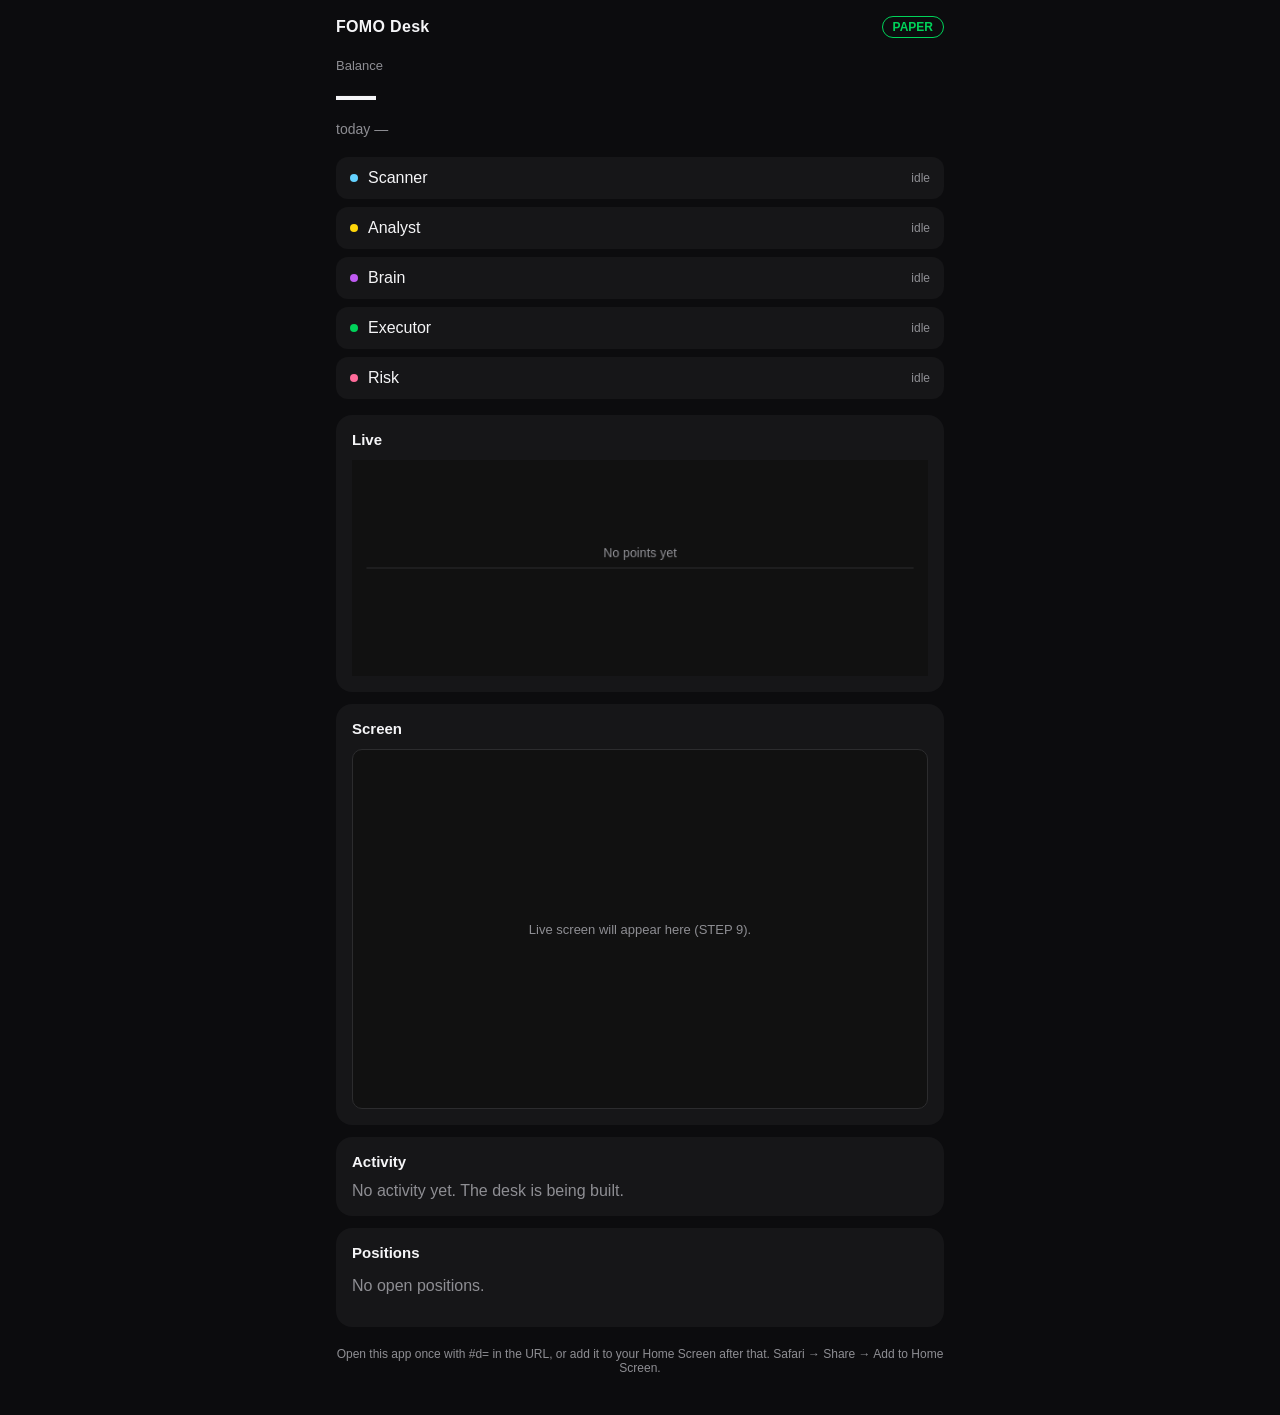
==== index.html @ 7c2aa964 "Add FOMO desk iPhone app shell (PAPER)." ====
<!DOCTYPE html>
<html lang="en">
<head>
  <meta charset="utf-8">
  <meta name="viewport" content="width=device-width, initial-scale=1, viewport-fit=cover">
  <meta name="theme-color" content="#0c0c0e">
  <meta name="apple-mobile-web-app-capable" content="yes">
  <meta name="apple-mobile-web-app-status-bar-style" content="black-translucent">
  <meta name="apple-mobile-web-app-title" content="FOMO Desk">
  <title>FOMO Desk</title>
  <link rel="manifest" href="manifest.json">
  <link rel="apple-touch-icon" href="icons/apple-touch-icon.png">
  <link rel="stylesheet" href="app.css">
</head>
<body>
  <header class="top">
    <div class="brand">FOMO Desk</div>
    <div class="mode" id="mode">PAPER</div>
  </header>

  <section class="hero">
    <div class="cash-label">Balance</div>
    <div class="cash" id="cash">—</div>
    <div class="today" id="today">today —</div>
  </section>

  <nav class="bots" id="bots" aria-label="Bots">
    <article class="bot" data-bot="scanner"><span class="dot" style="background:#64d2ff"></span>Scanner<span class="state">idle</span></article>
    <article class="bot" data-bot="analyst"><span class="dot" style="background:#ffd60a"></span>Analyst<span class="state">idle</span></article>
    <article class="bot" data-bot="brain"><span class="dot" style="background:#bf5af2"></span>Brain<span class="state">idle</span></article>
    <article class="bot" data-bot="executor"><span class="dot" style="background:#00d35a"></span>Executor<span class="state">idle</span></article>
    <article class="bot" data-bot="risk"><span class="dot" style="background:#ff6b9a"></span>Risk<span class="state">idle</span></article>
  </nav>

  <section class="card">
    <h2>Live</h2>
    <canvas id="chart" width="640" height="240" aria-label="Price chart"></canvas>
  </section>

  <section class="card">
    <h2>Screen</h2>
    <div class="screen" id="screen">Live screen will appear here (STEP 9).</div>
  </section>

  <section class="card">
    <h2>Activity</h2>
    <ul class="activity" id="activity">
      <li class="empty">No activity yet. The desk is being built.</li>
    </ul>
  </section>

  <section class="card">
    <h2>Positions</h2>
    <p class="empty" id="positions">No open positions.</p>
  </section>

  <p class="hint" id="hint">Add this page to your iPhone home screen (Safari → Share → Add to Home Screen).</p>
  <script src="chart.js"></script>
  <script src="app.js"></script>
</body>
</html>
---- app.css ----
:root {
  --bg: #0c0c0e;
  --card: #161618;
  --text: #f5f5f7;
  --muted: #8e8e93;
  --line: #2c2c2e;
  --paper: #00d35a;
  --safe-top: env(safe-area-inset-top);
  --safe-bottom: env(safe-area-inset-bottom);
}
* { box-sizing: border-box; }
html, body {
  margin: 0;
  padding: 0;
  background: var(--bg);
  color: var(--text);
  font-family: -apple-system, BlinkMacSystemFont, "Segoe UI", sans-serif;
}
body {
  padding: calc(16px + var(--safe-top)) 16px calc(28px + var(--safe-bottom));
  max-width: 640px;
  margin: 0 auto;
}
.top { display: flex; justify-content: space-between; align-items: center; margin-bottom: 20px; }
.brand { font-weight: 650; letter-spacing: 0.02em; }
.mode {
  font-size: 12px;
  font-weight: 700;
  color: var(--paper);
  border: 1px solid var(--paper);
  border-radius: 999px;
  padding: 3px 10px;
}
.hero { margin-bottom: 20px; }
.cash-label, .today, .empty, .hint, .state { color: var(--muted); }
.cash-label { font-size: 13px; }
.cash { font-size: 40px; font-weight: 700; letter-spacing: -0.03em; line-height: 1.1; }
.today { font-size: 14px; margin-top: 4px; }
.bots { display: grid; grid-template-columns: 1fr; gap: 8px; margin-bottom: 16px; }
.bot {
  display: flex; align-items: center; gap: 10px;
  background: var(--card); border-radius: 12px; padding: 12px 14px;
}
.bot .dot { width: 8px; height: 8px; border-radius: 50%; }
.bot .state { margin-left: auto; font-size: 12px; }
.card {
  background: var(--card);
  border-radius: 16px;
  padding: 16px;
  margin-bottom: 12px;
}
.card h2 { margin: 0 0 12px; font-size: 15px; font-weight: 650; }
canvas { width: 100%; height: auto; display: block; }
.screen {
  aspect-ratio: 16 / 10;
  border-radius: 10px;
  background: #111;
  border: 1px solid var(--line);
  color: var(--muted);
  display: flex; align-items: center; justify-content: center;
  font-size: 13px; text-align: center; padding: 12px;
}
.activity { list-style: none; margin: 0; padding: 0; }
.hint { font-size: 12px; text-align: center; margin-top: 20px; }
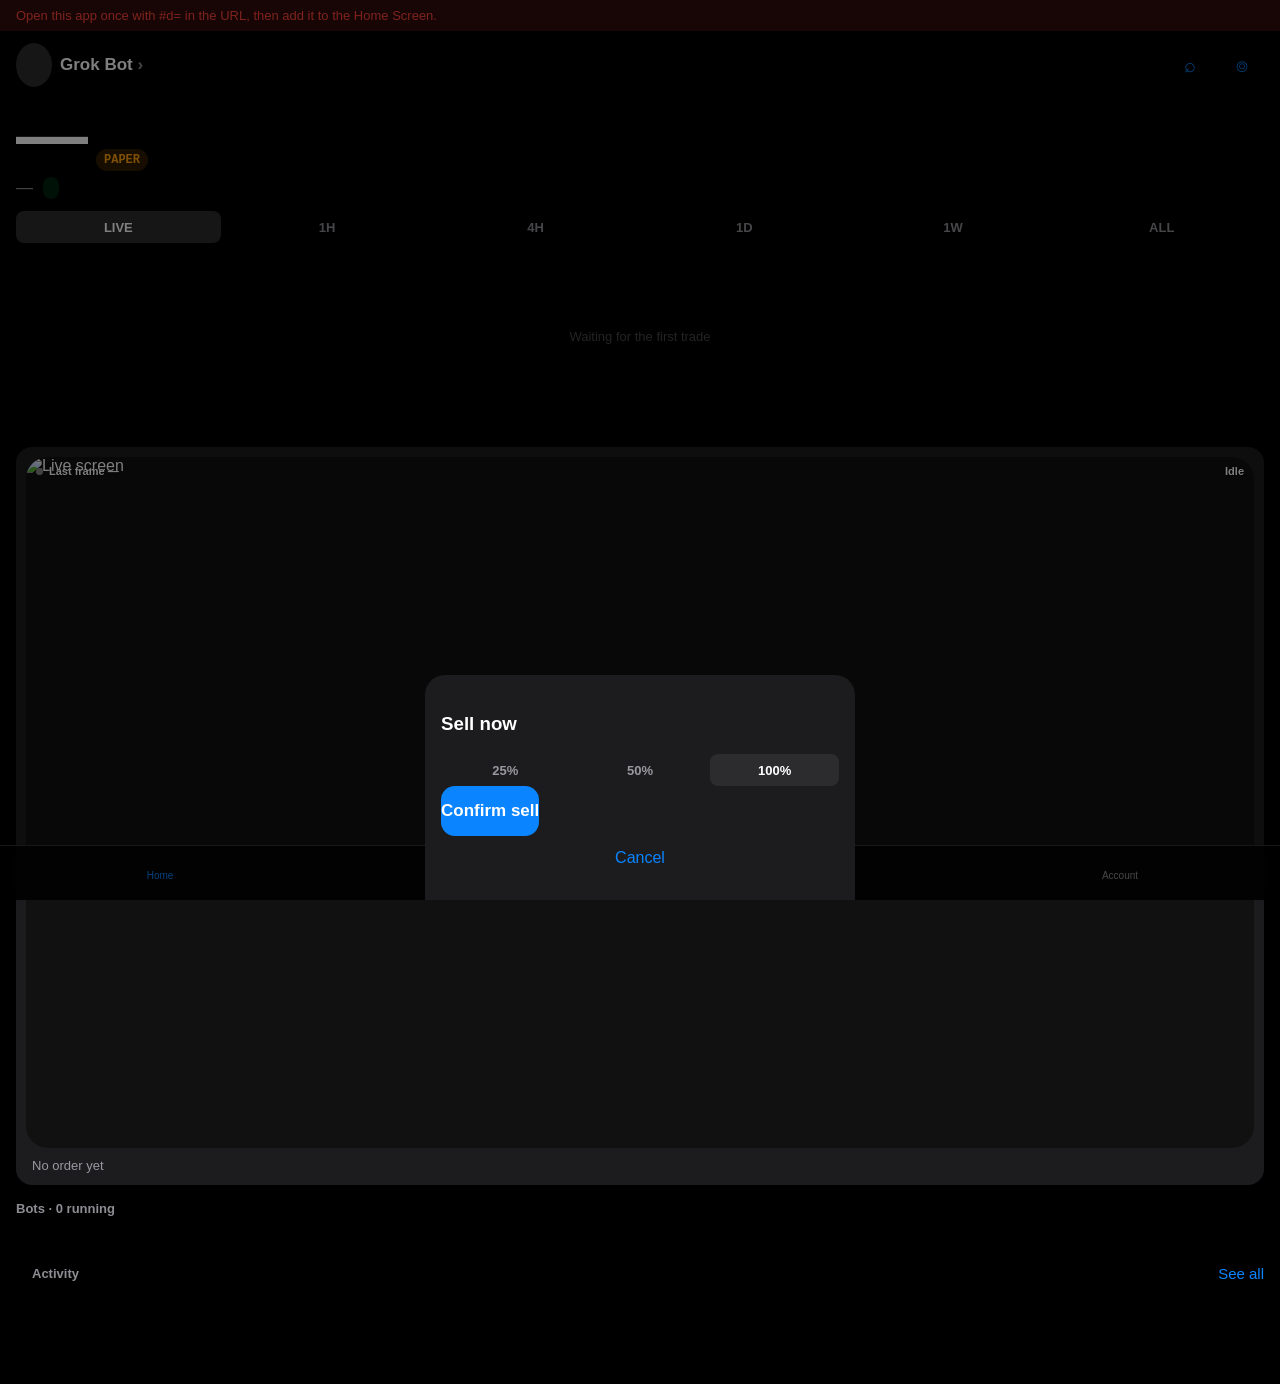
==== commit 3869c30b: "Add STEP 10 iPhone app shell (PAPER)." ====
--- a/index.html
+++ b/index.html
@@ -3,7 +3,7 @@
 <head>
   <meta charset="utf-8">
   <meta name="viewport" content="width=device-width, initial-scale=1, viewport-fit=cover">
-  <meta name="theme-color" content="#0c0c0e">
+  <meta name="theme-color" content="#000000">
   <meta name="apple-mobile-web-app-capable" content="yes">
   <meta name="apple-mobile-web-app-status-bar-style" content="black-translucent">
   <meta name="apple-mobile-web-app-title" content="FOMO Desk">
@@ -13,48 +13,135 @@
   <link rel="stylesheet" href="app.css">
 </head>
 <body>
-  <header class="top">
-    <div class="brand">FOMO Desk</div>
-    <div class="mode" id="mode">PAPER</div>
-  </header>
+  <div id="error-bar" class="error-bar" hidden></div>
 
-  <section class="hero">
-    <div class="cash-label">Balance</div>
-    <div class="cash" id="cash">—</div>
-    <div class="today" id="today">today —</div>
-  </section>
+  <main id="screen-home" class="screen is-active" data-screen="home">
+    <header class="nav">
+      <button type="button" class="avatar" id="home-avatar" aria-label="Account"></button>
+      <div class="nav-title">Grok Bot <span class="chevron">›</span></div>
+      <button type="button" class="icon-btn" id="home-search" aria-label="Search">⌕</button>
+      <button type="button" class="icon-btn" id="home-bell" aria-label="Alerts"><span class="bell">⌾</span><span class="dot" id="bell-dot" hidden></span></button>
+    </header>
+    <section class="hero">
+      <div class="balance-row">
+        <div class="balance tabular" id="balance">—</div>
+        <span class="pill paper" id="paper-badge">PAPER</span>
+      </div>
+      <div class="hero-meta">
+        <span class="today tabular" id="today">—</span>
+        <span class="pill multiplier tabular" id="multiplier" hidden></span>
+      </div>
+    </section>
+    <div class="ranges" id="ranges" role="tablist">
+      <button type="button" data-range="LIVE" class="is-on">LIVE</button>
+      <button type="button" data-range="1H">1H</button>
+      <button type="button" data-range="4H">4H</button>
+      <button type="button" data-range="1D">1D</button>
+      <button type="button" data-range="1W">1W</button>
+      <button type="button" data-range="ALL">ALL</button>
+    </div>
+    <section class="chart-wrap">
+      <canvas id="chart" width="390" height="180" aria-label="Balance chart"></canvas>
+    </section>
+    <section class="live-screen card" id="live-screen-card">
+      <div class="live-frame" id="live-frame">
+        <img id="live-img" alt="Live screen" hidden>
+        <div class="live-placeholder" id="live-placeholder">Waiting for a frame</div>
+        <div class="live-tl" id="live-age"><span class="led grey"></span> Last frame —</div>
+        <div class="live-tr" id="live-owner">Idle</div>
+      </div>
+      <div class="live-last" id="live-last">No order yet</div>
+    </section>
+    <section class="block">
+      <h2>Bots · <span id="bots-running">0 running</span></h2>
+      <div class="carousel" id="bot-carousel"></div>
+    </section>
+    <section class="block">
+      <div class="row-head">
+        <h2>Activity</h2>
+        <button type="button" class="text-link" id="activity-see-all">See all</button>
+      </div>
+      <ul class="rows" id="home-activity"></ul>
+    </section>
+  </main>
 
-  <nav class="bots" id="bots" aria-label="Bots">
-    <article class="bot" data-bot="scanner"><span class="dot" style="background:#64d2ff"></span>Scanner<span class="state">idle</span></article>
-    <article class="bot" data-bot="analyst"><span class="dot" style="background:#ffd60a"></span>Analyst<span class="state">idle</span></article>
-    <article class="bot" data-bot="brain"><span class="dot" style="background:#bf5af2"></span>Brain<span class="state">idle</span></article>
-    <article class="bot" data-bot="executor"><span class="dot" style="background:#00d35a"></span>Executor<span class="state">idle</span></article>
-    <article class="bot" data-bot="risk"><span class="dot" style="background:#ff6b9a"></span>Risk<span class="state">idle</span></article>
+  <main id="screen-bots" class="screen" data-screen="bots" hidden>
+    <header class="nav"><div class="nav-title">Bots</div></header>
+    <div id="bots-full"></div>
+  </main>
+
+  <main id="screen-activity" class="screen" data-screen="activity" hidden>
+    <header class="nav"><div class="nav-title">Activity</div></header>
+    <ul class="rows" id="activity-list"></ul>
+    <p class="empty" id="activity-empty" hidden>Nothing yet tonight</p>
+  </main>
+
+  <main id="screen-account" class="screen" data-screen="account" hidden>
+    <header class="nav"><div class="nav-title">Account</div></header>
+    <section class="card account-mode">
+      <div class="seg" id="mode-seg">
+        <button type="button" data-mode="PAPER" class="is-on">PAPER</button>
+        <button type="button" data-mode="LIVE">LIVE</button>
+      </div>
+      <div class="cash-line">Cash <span class="tabular" id="account-cash">—</span></div>
+    </section>
+    <section class="card links-card">
+      <a class="row-link" id="profile-link" href="#" hidden>Your FOMO profile</a>
+      <button type="button" class="row-link" id="invite-btn">Invite a friend</button>
+      <p class="copied" id="invite-copied" hidden>Link copied</p>
+    </section>
+    <section class="card" id="settings-groups"></section>
+    <section class="card">
+      <div class="row-line">Pushes <span id="push-state">Plan B: Telegram only</span></div>
+      <button type="button" class="row-link" id="test-push" disabled>Send test push</button>
+    </section>
+  </main>
+
+  <main id="screen-audit" class="screen" data-screen="audit" hidden>
+    <header class="nav">
+      <button type="button" class="back" data-back>‹</button>
+      <div class="nav-title">Audit</div>
+    </header>
+    <div id="audit-body"></div>
+  </main>
+
+  <main id="screen-coin" class="screen" data-screen="coin" hidden>
+    <header class="nav">
+      <button type="button" class="back" data-back>‹</button>
+      <div class="nav-title" id="coin-title">Coin</div>
+      <span class="pill paper" id="coin-paper">PAPER</span>
+    </header>
+    <div id="coin-body"></div>
+  </main>
+
+  <div id="sheet" class="sheet" hidden>
+    <div class="sheet-card">
+      <h3 id="sheet-title">Sell now</h3>
+      <div class="seg" id="sell-pcts">
+        <button type="button" data-pct="25">25%</button>
+        <button type="button" data-pct="50">50%</button>
+        <button type="button" data-pct="100" class="is-on">100%</button>
+      </div>
+      <button type="button" class="primary" id="confirm-sell">Confirm sell</button>
+      <button type="button" class="ghost" id="sheet-cancel">Cancel</button>
+    </div>
+  </div>
+
+  <div id="search-overlay" class="overlay" hidden>
+    <div class="search-box">
+      <input id="search-input" type="search" placeholder="Name, symbol or mint" enterkeyhint="search">
+      <button type="button" id="search-close">Cancel</button>
+    </div>
+    <ul class="rows" id="search-results"></ul>
+  </div>
+
+  <nav class="tabbar" aria-label="Tabs">
+    <button type="button" class="tab is-on" data-tab="home">Home</button>
+    <button type="button" class="tab" data-tab="bots">Bots</button>
+    <button type="button" class="tab" data-tab="activity">Activity</button>
+    <button type="button" class="tab" data-tab="account">Account</button>
   </nav>
 
-  <section class="card">
-    <h2>Live</h2>
-    <canvas id="chart" width="640" height="240" aria-label="Price chart"></canvas>
-  </section>
-
-  <section class="card">
-    <h2>Screen</h2>
-    <div class="screen" id="screen">Live screen will appear here (STEP 9).</div>
-  </section>
-
-  <section class="card">
-    <h2>Activity</h2>
-    <ul class="activity" id="activity">
-      <li class="empty">No activity yet. The desk is being built.</li>
-    </ul>
-  </section>
-
-  <section class="card">
-    <h2>Positions</h2>
-    <p class="empty" id="positions">No open positions.</p>
-  </section>
-
-  <p class="hint" id="hint">Add this page to your iPhone home screen (Safari → Share → Add to Home Screen).</p>
   <script src="chart.js"></script>
   <script src="app.js"></script>
 </body>
--- a/app.css
+++ b/app.css
@@ -1,64 +1,226 @@
 :root {
-  --bg: #0c0c0e;
-  --card: #161618;
-  --text: #f5f5f7;
-  --muted: #8e8e93;
-  --line: #2c2c2e;
-  --paper: #00d35a;
-  --safe-top: env(safe-area-inset-top);
-  --safe-bottom: env(safe-area-inset-bottom);
-}
-* { box-sizing: border-box; }
+  --bg: #000;
+  --text: #fff;
+  --secondary: rgba(235, 235, 245, 0.6);
+  --tertiary: rgba(235, 235, 245, 0.3);
+  --sep: rgba(84, 84, 88, 0.55);
+  --card: #1c1c1e;
+  --card2: #2c2c2e;
+  --green: #00d35a;
+  --red: #ff453a;
+  --orange: #ff9f0a;
+  --cyan: #64d2ff;
+  --blue: #0a84ff;
+  --yellow: #ffd60a;
+  --pink: #ff6b9a;
+  --purple: #bf5af2;
+  --gutter: 16px;
+  --safe-top: env(safe-area-inset-top, 0px);
+  --safe-bot: env(safe-area-inset-bottom, 0px);
+}
+* { box-sizing: border-box; -webkit-tap-highlight-color: transparent; }
 html, body {
   margin: 0;
-  padding: 0;
   background: var(--bg);
   color: var(--text);
-  font-family: -apple-system, BlinkMacSystemFont, "Segoe UI", sans-serif;
-}
-body {
-  padding: calc(16px + var(--safe-top)) 16px calc(28px + var(--safe-bottom));
-  max-width: 640px;
-  margin: 0 auto;
-}
-.top { display: flex; justify-content: space-between; align-items: center; margin-bottom: 20px; }
-.brand { font-weight: 650; letter-spacing: 0.02em; }
-.mode {
-  font-size: 12px;
-  font-weight: 700;
-  color: var(--paper);
-  border: 1px solid var(--paper);
-  border-radius: 999px;
-  padding: 3px 10px;
-}
-.hero { margin-bottom: 20px; }
-.cash-label, .today, .empty, .hint, .state { color: var(--muted); }
-.cash-label { font-size: 13px; }
-.cash { font-size: 40px; font-weight: 700; letter-spacing: -0.03em; line-height: 1.1; }
-.today { font-size: 14px; margin-top: 4px; }
-.bots { display: grid; grid-template-columns: 1fr; gap: 8px; margin-bottom: 16px; }
-.bot {
-  display: flex; align-items: center; gap: 10px;
-  background: var(--card); border-radius: 12px; padding: 12px 14px;
-}
-.bot .dot { width: 8px; height: 8px; border-radius: 50%; }
-.bot .state { margin-left: auto; font-size: 12px; }
+  font-family: "SF Pro Text", -apple-system, BlinkMacSystemFont, "Helvetica Neue", sans-serif;
+  min-height: 100%;
+}
+body { padding-bottom: calc(64px + var(--safe-bot)); }
+.tabular, .tabular * { font-variant-numeric: tabular-nums; }
+button { font: inherit; color: inherit; background: none; border: 0; padding: 0; cursor: pointer; min-height: 44px; min-width: 44px; }
+h2 { font-size: 13px; font-weight: 600; color: var(--secondary); margin: 0; letter-spacing: 0; text-transform: none; }
+.screen { padding: calc(8px + var(--safe-top)) 0 24px; }
+.screen[hidden] { display: none; }
+.nav {
+  display: flex; align-items: center; gap: 8px;
+  padding: 4px var(--gutter);
+  min-height: 44px;
+}
+.nav-title { flex: 1; font-size: 17px; font-weight: 600; }
+.nav-title .chevron { color: var(--secondary); }
+.avatar {
+  width: 36px; height: 36px; min-width: 36px; border-radius: 50%;
+  background: var(--card2);
+}
+.icon-btn { position: relative; font-size: 20px; color: var(--blue); }
+.icon-btn .dot {
+  position: absolute; top: 10px; right: 10px; width: 7px; height: 7px;
+  background: var(--red); border-radius: 50%;
+}
+.back { font-size: 28px; line-height: 1; color: var(--blue); width: 44px; }
+
+.error-bar {
+  position: sticky; top: 0; z-index: 20;
+  background: rgba(255, 69, 58, 0.18); color: var(--red);
+  padding: 8px var(--gutter); font-size: 13px;
+}
+
+.hero { padding: 8px var(--gutter) 4px; }
+.balance-row { display: flex; align-items: flex-end; gap: 10px; }
+.balance {
+  font-family: "SF Pro Display", -apple-system, BlinkMacSystemFont, sans-serif;
+  font-size: 72px; font-weight: 600; letter-spacing: -2px; line-height: 1;
+}
+.hero-meta { display: flex; align-items: center; gap: 10px; margin-top: 6px; }
+.today { color: var(--secondary); font-size: 17px; }
+.pill {
+  display: inline-flex; align-items: center; height: 22px; padding: 0 8px;
+  border-radius: 11px; font-size: 12px; font-weight: 600;
+  font-family: "SF Mono", ui-monospace, Menlo, monospace;
+}
+.pill.paper { background: rgba(255, 159, 10, 0.18); color: var(--orange); }
+.pill.multiplier { background: rgba(0, 211, 90, 0.16); color: var(--green); }
+.pill.red { background: rgba(255, 69, 58, 0.16); color: var(--red); }
+.pill.green { background: rgba(0, 211, 90, 0.16); color: var(--green); }
+
+.ranges {
+  display: flex; gap: 4px; padding: 8px var(--gutter);
+}
+.ranges button, .seg button {
+  flex: 1; height: 32px; min-height: 32px; min-width: 0;
+  border-radius: 8px; color: var(--secondary); font-size: 13px; font-weight: 600;
+}
+.ranges button.is-on, .seg button.is-on { color: var(--text); background: var(--card2); }
+.chart-wrap { padding: 0 var(--gutter); height: 180px; }
+.chart-wrap canvas { width: 100%; height: 180px; display: block; }
+
 .card {
-  background: var(--card);
-  border-radius: 16px;
-  padding: 16px;
-  margin-bottom: 12px;
-}
-.card h2 { margin: 0 0 12px; font-size: 15px; font-weight: 650; }
-canvas { width: 100%; height: auto; display: block; }
-.screen {
-  aspect-ratio: 16 / 10;
-  border-radius: 10px;
-  background: #111;
-  border: 1px solid var(--line);
-  color: var(--muted);
-  display: flex; align-items: center; justify-content: center;
-  font-size: 13px; text-align: center; padding: 12px;
-}
-.activity { list-style: none; margin: 0; padding: 0; }
-.hint { font-size: 12px; text-align: center; margin-top: 20px; }
+  background: var(--card); border-radius: 16px;
+  margin: 16px var(--gutter) 0; padding: 14px;
+}
+.live-screen { padding: 10px; }
+.live-frame {
+  position: relative; aspect-ratio: 16/9; border-radius: 22px;
+  overflow: hidden; background: #111;
+}
+.live-frame img { width: 100%; height: 100%; object-fit: cover; display: block; }
+.live-placeholder {
+  position: absolute; inset: 0; display: flex; align-items: center; justify-content: center;
+  color: var(--tertiary); font-size: 14px;
+}
+.live-tl, .live-tr {
+  position: absolute; top: 8px; font-size: 11px; font-weight: 600;
+  text-shadow: 0 1px 2px #000; display: flex; align-items: center; gap: 6px;
+}
+.live-tl { left: 10px; } .live-tr { right: 10px; }
+.led { width: 7px; height: 7px; border-radius: 50%; background: #888; }
+.led.red { background: var(--red); } .led.grey { background: #888; }
+.live-last { margin: 10px 6px 2px; font-size: 13px; color: var(--secondary); }
+
+.block { padding: 16px 0 0; }
+.block h2, .row-head { padding: 0 var(--gutter); }
+.row-head { display: flex; align-items: center; justify-content: space-between; }
+.text-link { color: var(--blue); font-size: 15px; min-height: 44px; }
+
+.carousel {
+  display: flex; gap: 10px; overflow-x: auto; scroll-snap-type: x mandatory;
+  padding: 10px var(--gutter); -webkit-overflow-scrolling: touch;
+}
+.bot-card {
+  flex: 0 0 220px; scroll-snap-align: start;
+  background: var(--card); border-radius: 16px; padding: 14px;
+}
+.bot-card .name { font-weight: 600; font-size: 16px; }
+.bot-card .detail { color: var(--secondary); font-size: 13px; margin-top: 6px; }
+
+.rows { list-style: none; margin: 0; padding: 0 var(--gutter); }
+.rows li, .row-line, .row-link {
+  display: flex; align-items: center; justify-content: space-between;
+  gap: 12px; min-height: 56px; border-bottom: 0.5px solid var(--sep);
+  text-decoration: none; color: inherit; width: 100%; text-align: left;
+}
+.row-main { flex: 1; min-width: 0; }
+.row-title { font-size: 16px; }
+.row-sub { font-size: 13px; color: var(--secondary); margin-top: 2px; }
+.row-right { font-size: 16px; text-align: right; }
+.empty { color: var(--secondary); text-align: center; padding: 32px var(--gutter); }
+
+.bot-full {
+  background: var(--card); border-radius: 16px; margin: 12px var(--gutter); padding: 14px;
+}
+.bot-full .top { display: flex; align-items: center; gap: 10px; }
+.status-dot { width: 8px; height: 8px; border-radius: 50%; background: var(--green); }
+.status-dot.idle { background: #636366; }
+.status-dot.paused { background: var(--orange); }
+.switch {
+  appearance: none; width: 51px; height: 31px; border-radius: 16px;
+  background: var(--card2); position: relative; min-height: 31px;
+}
+.switch::after {
+  content: ""; position: absolute; top: 2px; left: 2px; width: 27px; height: 27px;
+  background: #fff; border-radius: 50%; transition: transform 200ms;
+}
+.switch:checked { background: var(--green); }
+.switch:checked::after { transform: translateX(20px); }
+.decisions { margin-top: 8px; }
+
+.account-mode { text-align: center; }
+.seg { display: flex; gap: 6px; }
+.cash-line { margin-top: 12px; color: var(--secondary); }
+.cash-line span { color: var(--text); font-size: 22px; margin-left: 8px; }
+.copied { color: var(--green); font-size: 13px; padding: 8px 0 0; }
+.setting { padding: 10px 0; border-bottom: 0.5px solid var(--sep); }
+.setting label { display: block; font-size: 15px; }
+.setting .meta { color: var(--tertiary); font-size: 12px; font-family: "SF Mono", ui-monospace, Menlo, monospace; }
+.setting input[type="range"] { width: 100%; }
+.setting input[type="number"], .setting input[type="text"] {
+  width: 100%; margin-top: 6px; background: var(--card2); color: var(--text);
+  border: 0; border-radius: 10px; padding: 10px 12px; font: inherit; min-height: 44px;
+}
+
+.audit-discs { display: grid; grid-template-columns: 1fr 1fr; gap: 10px; padding: var(--gutter); }
+.disc {
+  background: var(--card); border-radius: 16px; padding: 12px; min-height: 88px;
+}
+.disc .ok { color: var(--green); } .disc .bad { color: var(--red); }
+.social-row { margin: 0 var(--gutter); background: var(--card); border-radius: 16px; padding: 14px; }
+
+.coin-price { font-size: 44px; font-weight: 600; font-family: "SF Pro Display", -apple-system, sans-serif; padding: 0 var(--gutter); }
+.coin-actions { display: flex; gap: 10px; padding: 16px var(--gutter); }
+.primary, .secondary {
+  flex: 1; height: 50px; border-radius: 14px; font-weight: 600; font-size: 17px;
+}
+.primary { background: var(--blue); color: #fff; }
+.primary.danger { background: var(--red); }
+.ghost { color: var(--blue); width: 100%; }
+.secondary { background: var(--card2); }
+
+.sheet {
+  position: fixed; inset: 0; background: rgba(0,0,0,0.5); z-index: 40;
+  display: flex; align-items: flex-end; justify-content: center;
+}
+.sheet-card {
+  width: 100%; max-width: 430px; background: var(--card);
+  border-radius: 20px 20px 0 0; padding: 20px 16px calc(20px + var(--safe-bot));
+}
+.overlay { position: fixed; inset: 0; background: var(--bg); z-index: 30; padding: calc(12px + var(--safe-top)) var(--gutter); }
+.search-box { display: flex; gap: 8px; align-items: center; }
+.search-box input {
+  flex: 1; height: 44px; border: 0; border-radius: 12px; background: var(--card);
+  color: var(--text); padding: 0 14px; font: inherit;
+}
+
+.tabbar {
+  position: fixed; left: 0; right: 0; bottom: 0; z-index: 25;
+  display: flex; justify-content: space-around;
+  padding: 4px 0 var(--safe-bot);
+  background: rgba(0,0,0,0.72);
+  -webkit-backdrop-filter: blur(20px); backdrop-filter: blur(20px);
+  border-top: 0.5px solid var(--sep);
+}
+.tab {
+  flex: 1; height: 50px; color: var(--secondary); font-size: 10px; font-weight: 500;
+  display: flex; flex-direction: column; align-items: center; justify-content: center;
+}
+.tab.is-on { color: var(--blue); }
+
+.skel {
+  background: var(--card); border-radius: 12px; min-height: 24px;
+  animation: pulse 1.2s ease-in-out infinite;
+}
+@keyframes pulse { 0%,100% { opacity: 0.5; } 50% { opacity: 1; } }
+@media (prefers-reduced-motion: reduce) {
+  * { animation: none !important; transition: none !important; }
+  .skel { animation: none; opacity: 0.7; }
+}
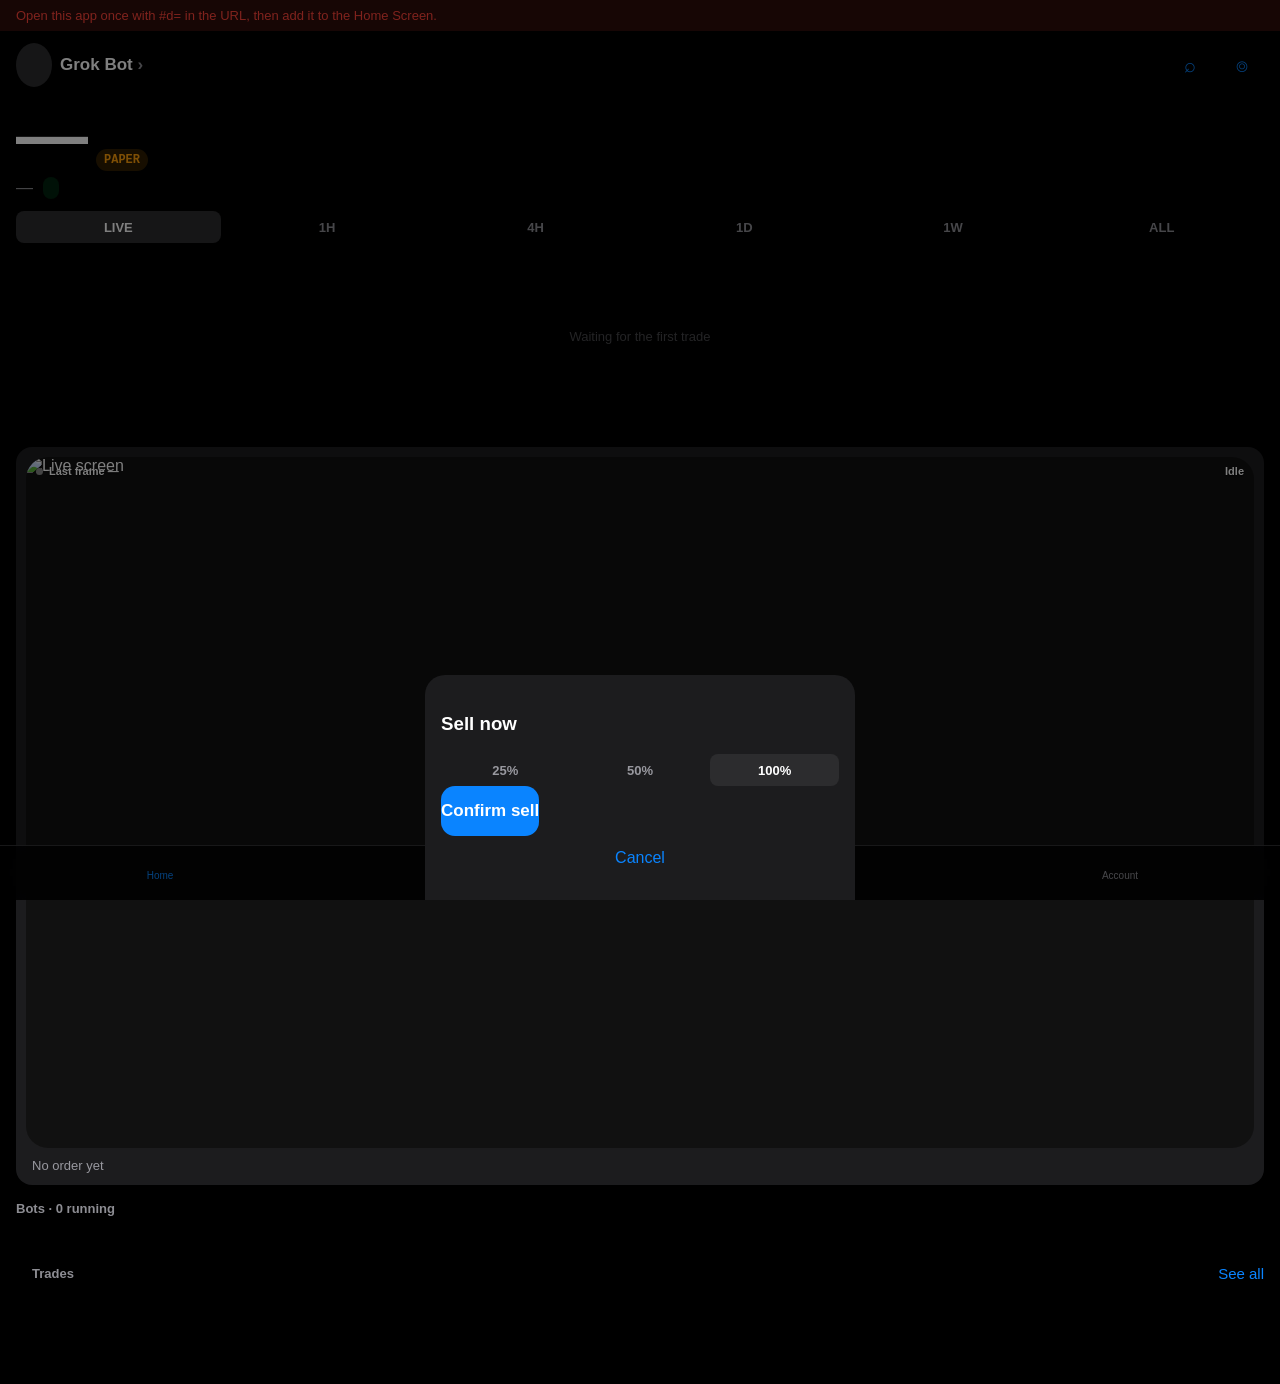
==== commit 2132cd08: "Add a Trades list with PAPER/REAL and open/closed filters. Keep the #d= fragment in the address bar " ====
--- a/index.html
+++ b/index.html
@@ -8,9 +8,9 @@
   <meta name="apple-mobile-web-app-status-bar-style" content="black-translucent">
   <meta name="apple-mobile-web-app-title" content="FOMO Desk">
   <title>FOMO Desk</title>
-  <link rel="manifest" href="manifest.json">
+  <link rel="manifest" href="manifest.json?v=7">
   <link rel="apple-touch-icon" href="icons/apple-touch-icon.png">
-  <link rel="stylesheet" href="app.css">
+  <link rel="stylesheet" href="app.css?v=7">
 </head>
 <body>
   <div id="error-bar" class="error-bar" hidden></div>
@@ -58,10 +58,10 @@
     </section>
     <section class="block">
       <div class="row-head">
-        <h2>Activity</h2>
-        <button type="button" class="text-link" id="activity-see-all">See all</button>
+        <h2>Trades</h2>
+        <button type="button" class="text-link" id="trades-see-all">See all</button>
       </div>
-      <ul class="rows" id="home-activity"></ul>
+      <ul class="rows" id="home-trades"></ul>
     </section>
   </main>
 
@@ -70,10 +70,18 @@
     <div id="bots-full"></div>
   </main>
 
-  <main id="screen-activity" class="screen" data-screen="activity" hidden>
-    <header class="nav"><div class="nav-title">Activity</div></header>
-    <ul class="rows" id="activity-list"></ul>
-    <p class="empty" id="activity-empty" hidden>Nothing yet tonight</p>
+  <main id="screen-trades" class="screen" data-screen="trades" hidden>
+    <header class="nav"><div class="nav-title">Trades</div></header>
+    <div class="filters" id="trade-filters">
+      <button type="button" class="chip is-on" data-filter-mode="all">All modes</button>
+      <button type="button" class="chip" data-filter-mode="PAPER">PAPER</button>
+      <button type="button" class="chip" data-filter-mode="REAL">REAL</button>
+      <button type="button" class="chip is-on" data-filter-state="all">All</button>
+      <button type="button" class="chip" data-filter-state="open">Open</button>
+      <button type="button" class="chip" data-filter-state="closed">Closed</button>
+    </div>
+    <ul class="rows" id="trades-list"></ul>
+    <p class="empty" id="trades-empty" hidden>No trades yet</p>
   </main>
 
   <main id="screen-account" class="screen" data-screen="account" hidden>
@@ -138,11 +146,11 @@
   <nav class="tabbar" aria-label="Tabs">
     <button type="button" class="tab is-on" data-tab="home">Home</button>
     <button type="button" class="tab" data-tab="bots">Bots</button>
-    <button type="button" class="tab" data-tab="activity">Activity</button>
+    <button type="button" class="tab" data-tab="trades">Trades</button>
     <button type="button" class="tab" data-tab="account">Account</button>
   </nav>
 
-  <script src="chart.js"></script>
-  <script src="app.js"></script>
+  <script src="chart.js?v=7"></script>
+  <script src="app.js?v=7"></script>
 </body>
 </html>
--- a/app.css
+++ b/app.css
@@ -224,3 +224,20 @@
   * { animation: none !important; transition: none !important; }
   .skel { animation: none; opacity: 0.7; }
 }
+
+.filters { display: flex; flex-wrap: wrap; gap: 8px; padding: 8px var(--gutter) 12px; }
+.chip {
+  min-height: 32px; min-width: 0; padding: 0 12px; border-radius: 16px;
+  background: var(--card); color: var(--secondary); font-size: 13px; font-weight: 600;
+}
+.chip.is-on { background: #fff; color: #000; }
+.badge {
+  display: inline-block; font-size: 11px; font-weight: 700; letter-spacing: 0.02em;
+  padding: 2px 6px; border-radius: 6px; background: var(--card2); color: var(--secondary);
+  margin-right: 6px; vertical-align: middle;
+}
+.badge.paper { color: #ffd60a; }
+.badge.real { color: #ff453a; }
+.trade-pnl.up { color: var(--green); }
+.trade-pnl.down { color: var(--red); }
+.row-title .state { font-weight: 500; color: var(--secondary); font-size: 13px; }
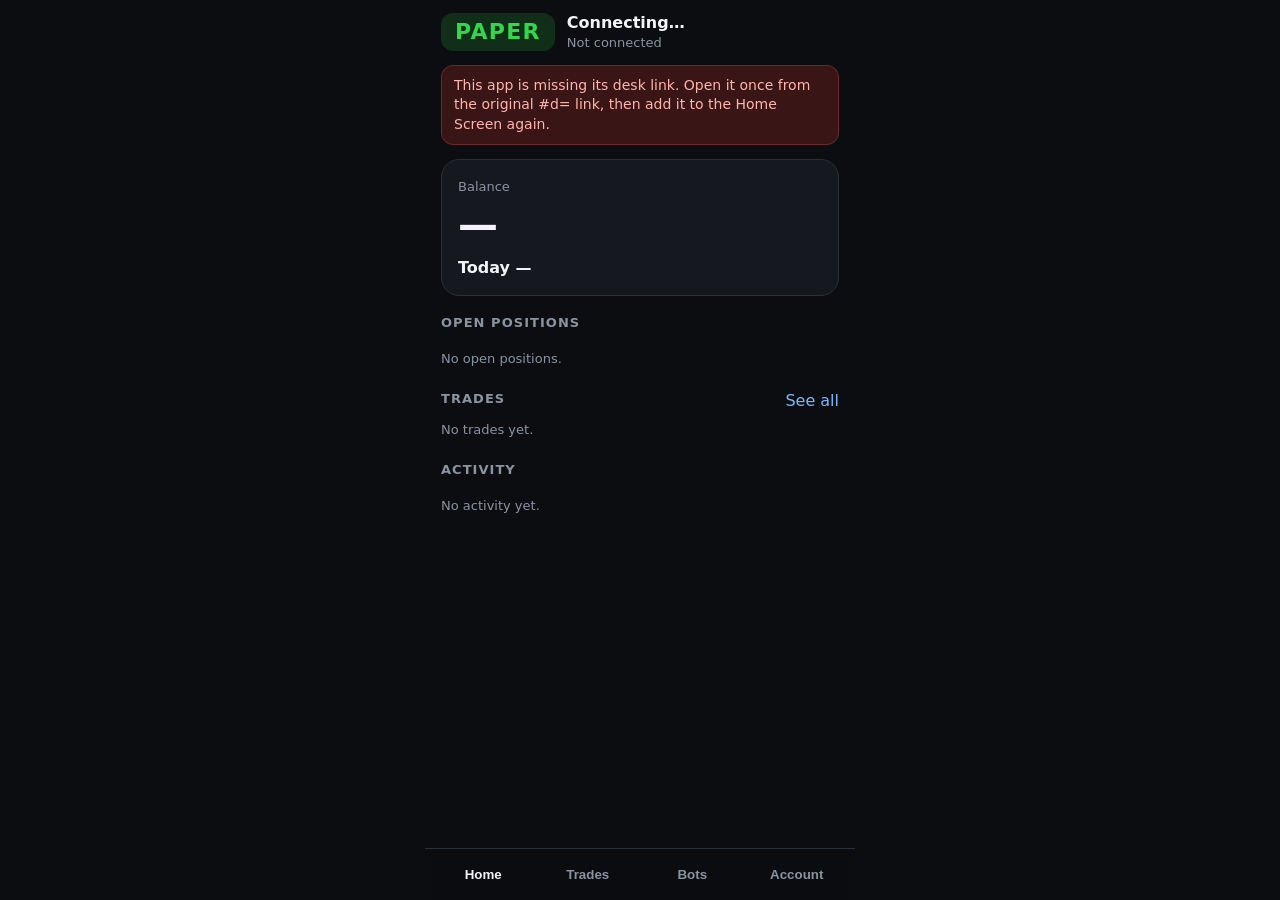
==== commit 807c1b48: "Rebuild the phone home screen and keep the sell sheet closed on load. The sheet used display:flex wh" ====
--- a/index.html
+++ b/index.html
@@ -1,156 +1,117 @@
 <!DOCTYPE html>
 <html lang="en">
 <head>
-  <meta charset="utf-8">
-  <meta name="viewport" content="width=device-width, initial-scale=1, viewport-fit=cover">
-  <meta name="theme-color" content="#000000">
-  <meta name="apple-mobile-web-app-capable" content="yes">
-  <meta name="apple-mobile-web-app-status-bar-style" content="black-translucent">
-  <meta name="apple-mobile-web-app-title" content="FOMO Desk">
-  <title>FOMO Desk</title>
-  <link rel="manifest" href="manifest.json?v=7">
-  <link rel="apple-touch-icon" href="icons/apple-touch-icon.png">
-  <link rel="stylesheet" href="app.css?v=7">
+  <meta charset="utf-8" />
+  <meta name="viewport" content="width=device-width, initial-scale=1, viewport-fit=cover" />
+  <meta name="theme-color" content="#0b0d10" />
+  <meta name="apple-mobile-web-app-capable" content="yes" />
+  <meta name="apple-mobile-web-app-status-bar-style" content="black-translucent" />
+  <meta name="apple-mobile-web-app-title" content="FOMO desk" />
+  <title>FOMO desk</title>
+  <link rel="manifest" href="manifest.json" />
+  <link rel="apple-touch-icon" href="icons/apple-touch-icon.png" />
+  <link rel="stylesheet" href="app.css?v=8" />
 </head>
 <body>
-  <div id="error-bar" class="error-bar" hidden></div>
+  <div id="app">
+    <header class="top">
+      <div id="mode-badge" class="mode-badge paper">PAPER</div>
+      <div class="top-meta">
+        <div id="bot-status" class="bot-status">Connecting…</div>
+        <div id="updated" class="updated">—</div>
+      </div>
+    </header>
 
-  <main id="screen-home" class="screen is-active" data-screen="home">
-    <header class="nav">
-      <button type="button" class="avatar" id="home-avatar" aria-label="Account"></button>
-      <div class="nav-title">Grok Bot <span class="chevron">›</span></div>
-      <button type="button" class="icon-btn" id="home-search" aria-label="Search">⌕</button>
-      <button type="button" class="icon-btn" id="home-bell" aria-label="Alerts"><span class="bell">⌾</span><span class="dot" id="bell-dot" hidden></span></button>
-    </header>
-    <section class="hero">
-      <div class="balance-row">
-        <div class="balance tabular" id="balance">—</div>
-        <span class="pill paper" id="paper-badge">PAPER</span>
-      </div>
-      <div class="hero-meta">
-        <span class="today tabular" id="today">—</span>
-        <span class="pill multiplier tabular" id="multiplier" hidden></span>
-      </div>
-    </section>
-    <div class="ranges" id="ranges" role="tablist">
-      <button type="button" data-range="LIVE" class="is-on">LIVE</button>
-      <button type="button" data-range="1H">1H</button>
-      <button type="button" data-range="4H">4H</button>
-      <button type="button" data-range="1D">1D</button>
-      <button type="button" data-range="1W">1W</button>
-      <button type="button" data-range="ALL">ALL</button>
-    </div>
-    <section class="chart-wrap">
-      <canvas id="chart" width="390" height="180" aria-label="Balance chart"></canvas>
-    </section>
-    <section class="live-screen card" id="live-screen-card">
-      <div class="live-frame" id="live-frame">
-        <img id="live-img" alt="Live screen" hidden>
-        <div class="live-placeholder" id="live-placeholder">Waiting for a frame</div>
-        <div class="live-tl" id="live-age"><span class="led grey"></span> Last frame —</div>
-        <div class="live-tr" id="live-owner">Idle</div>
-      </div>
-      <div class="live-last" id="live-last">No order yet</div>
-    </section>
-    <section class="block">
-      <h2>Bots · <span id="bots-running">0 running</span></h2>
-      <div class="carousel" id="bot-carousel"></div>
-    </section>
-    <section class="block">
-      <div class="row-head">
-        <h2>Trades</h2>
-        <button type="button" class="text-link" id="trades-see-all">See all</button>
-      </div>
-      <ul class="rows" id="home-trades"></ul>
-    </section>
-  </main>
+    <div id="error-bar" class="error-bar" hidden role="alert"></div>
 
-  <main id="screen-bots" class="screen" data-screen="bots" hidden>
-    <header class="nav"><div class="nav-title">Bots</div></header>
-    <div id="bots-full"></div>
-  </main>
+    <main>
+      <section id="screen-home" class="screen">
+        <div class="hero">
+          <div class="label">Balance</div>
+          <div id="balance" class="balance">—</div>
+          <div id="today" class="today">Today —</div>
+        </div>
 
-  <main id="screen-trades" class="screen" data-screen="trades" hidden>
-    <header class="nav"><div class="nav-title">Trades</div></header>
-    <div class="filters" id="trade-filters">
-      <button type="button" class="chip is-on" data-filter-mode="all">All modes</button>
-      <button type="button" class="chip" data-filter-mode="PAPER">PAPER</button>
-      <button type="button" class="chip" data-filter-mode="REAL">REAL</button>
-      <button type="button" class="chip is-on" data-filter-state="all">All</button>
-      <button type="button" class="chip" data-filter-state="open">Open</button>
-      <button type="button" class="chip" data-filter-state="closed">Closed</button>
-    </div>
-    <ul class="rows" id="trades-list"></ul>
-    <p class="empty" id="trades-empty" hidden>No trades yet</p>
-  </main>
+        <section class="block">
+          <h2>Open positions</h2>
+          <div id="pos-list"></div>
+          <div id="pos-empty" class="empty">No open positions.</div>
+        </section>
 
-  <main id="screen-account" class="screen" data-screen="account" hidden>
-    <header class="nav"><div class="nav-title">Account</div></header>
-    <section class="card account-mode">
-      <div class="seg" id="mode-seg">
-        <button type="button" data-mode="PAPER" class="is-on">PAPER</button>
-        <button type="button" data-mode="LIVE">LIVE</button>
-      </div>
-      <div class="cash-line">Cash <span class="tabular" id="account-cash">—</span></div>
-    </section>
-    <section class="card links-card">
-      <a class="row-link" id="profile-link" href="#" hidden>Your FOMO profile</a>
-      <button type="button" class="row-link" id="invite-btn">Invite a friend</button>
-      <p class="copied" id="invite-copied" hidden>Link copied</p>
-    </section>
-    <section class="card" id="settings-groups"></section>
-    <section class="card">
-      <div class="row-line">Pushes <span id="push-state">Plan B: Telegram only</span></div>
-      <button type="button" class="row-link" id="test-push" disabled>Send test push</button>
-    </section>
-  </main>
+        <section class="block">
+          <div class="block-head">
+            <h2>Trades</h2>
+            <button type="button" class="linkish" data-go="trades">See all</button>
+          </div>
+          <div id="home-trades"></div>
+          <div id="home-trades-empty" class="empty">No trades yet.</div>
+        </section>
 
-  <main id="screen-audit" class="screen" data-screen="audit" hidden>
-    <header class="nav">
-      <button type="button" class="back" data-back>‹</button>
-      <div class="nav-title">Audit</div>
-    </header>
-    <div id="audit-body"></div>
-  </main>
+        <section class="block">
+          <h2>Activity</h2>
+          <div id="home-activity"></div>
+          <div id="home-activity-empty" class="empty">No activity yet.</div>
+        </section>
+      </section>
 
-  <main id="screen-coin" class="screen" data-screen="coin" hidden>
-    <header class="nav">
-      <button type="button" class="back" data-back>‹</button>
-      <div class="nav-title" id="coin-title">Coin</div>
-      <span class="pill paper" id="coin-paper">PAPER</span>
-    </header>
-    <div id="coin-body"></div>
-  </main>
+      <section id="screen-trades" class="screen" hidden>
+        <h1>Trades</h1>
+        <div id="trade-filters" class="filters" role="tablist">
+          <button type="button" data-filter="all" class="is-on">All</button>
+          <button type="button" data-filter="open">Open</button>
+          <button type="button" data-filter="closed">Closed</button>
+          <button type="button" data-filter="PAPER">PAPER</button>
+          <button type="button" data-filter="REAL">REAL</button>
+        </div>
+        <div id="trades-list"></div>
+        <div id="trades-empty" class="empty">No trades yet.</div>
+      </section>
+
+      <section id="screen-bots" class="screen" hidden>
+        <h1>Bots</h1>
+        <div id="bots-list"></div>
+      </section>
+
+      <section id="screen-account" class="screen" hidden>
+        <h1>Account</h1>
+        <div class="card">
+          <div class="row"><span>Mode</span><strong id="account-mode">PAPER</strong></div>
+          <div class="row"><span>Cash</span><strong id="account-cash">—</strong></div>
+          <div class="row"><span>Status</span><strong id="account-trading">—</strong></div>
+        </div>
+        <a id="profile-link" class="btn ghost" hidden target="_blank" rel="noopener">Open FOMO profile</a>
+        <button type="button" id="invite-btn" class="btn">Copy invite link</button>
+        <p class="hint">This phone app is read-only on Plan B. Sells are not sent from here.</p>
+      </section>
+    </main>
+
+    <nav class="tabs" aria-label="App">
+      <button type="button" data-go="home" class="is-on">Home</button>
+      <button type="button" data-go="trades">Trades</button>
+      <button type="button" data-go="bots">Bots</button>
+      <button type="button" data-go="account">Account</button>
+    </nav>
+  </div>
 
   <div id="sheet" class="sheet" hidden>
-    <div class="sheet-card">
-      <h3 id="sheet-title">Sell now</h3>
-      <div class="seg" id="sell-pcts">
-        <button type="button" data-pct="25">25%</button>
-        <button type="button" data-pct="50">50%</button>
-        <button type="button" data-pct="100" class="is-on">100%</button>
+    <div class="sheet-backdrop" data-close-sheet="1"></div>
+    <div class="sheet-card" role="dialog" aria-modal="true" aria-labelledby="sheet-title">
+      <div class="sheet-handle" aria-hidden="true"></div>
+      <h2 id="sheet-title">Sell now</h2>
+      <p id="sheet-coin" class="sheet-coin"></p>
+      <p id="sheet-note" class="hint">This desk is Plan B (read-only). Selling from the phone is not available.</p>
+      <div id="sheet-actions" hidden>
+        <div class="pcts">
+          <button type="button" data-pct="25">25%</button>
+          <button type="button" data-pct="50">50%</button>
+          <button type="button" data-pct="100" class="is-on">100%</button>
+        </div>
+        <button type="button" id="confirm-sell" class="btn danger">Confirm sell</button>
       </div>
-      <button type="button" class="primary" id="confirm-sell">Confirm sell</button>
-      <button type="button" class="ghost" id="sheet-cancel">Cancel</button>
+      <button type="button" id="cancel-sell" class="btn ghost">Cancel</button>
     </div>
   </div>
 
-  <div id="search-overlay" class="overlay" hidden>
-    <div class="search-box">
-      <input id="search-input" type="search" placeholder="Name, symbol or mint" enterkeyhint="search">
-      <button type="button" id="search-close">Cancel</button>
-    </div>
-    <ul class="rows" id="search-results"></ul>
-  </div>
-
-  <nav class="tabbar" aria-label="Tabs">
-    <button type="button" class="tab is-on" data-tab="home">Home</button>
-    <button type="button" class="tab" data-tab="bots">Bots</button>
-    <button type="button" class="tab" data-tab="trades">Trades</button>
-    <button type="button" class="tab" data-tab="account">Account</button>
-  </nav>
-
-  <script src="chart.js?v=7"></script>
-  <script src="app.js?v=7"></script>
+  <script src="app.js?v=8"></script>
 </body>
 </html>
--- a/app.css
+++ b/app.css
@@ -1,243 +1,194 @@
 :root {
-  --bg: #000;
-  --text: #fff;
-  --secondary: rgba(235, 235, 245, 0.6);
-  --tertiary: rgba(235, 235, 245, 0.3);
-  --sep: rgba(84, 84, 88, 0.55);
-  --card: #1c1c1e;
-  --card2: #2c2c2e;
-  --green: #00d35a;
+  --bg: #0b0d10;
+  --card: #15181e;
+  --line: #2a2f38;
+  --text: #f2f4f7;
+  --muted: #8b93a1;
+  --green: #32d74b;
   --red: #ff453a;
-  --orange: #ff9f0a;
-  --cyan: #64d2ff;
-  --blue: #0a84ff;
-  --yellow: #ffd60a;
-  --pink: #ff6b9a;
-  --purple: #bf5af2;
-  --gutter: 16px;
-  --safe-top: env(safe-area-inset-top, 0px);
-  --safe-bot: env(safe-area-inset-bottom, 0px);
+  --amber: #ffd60a;
+  --paper: #32d74b;
+  --real: #ff453a;
+  --safe: env(safe-area-inset-bottom, 0px);
 }
-* { box-sizing: border-box; -webkit-tap-highlight-color: transparent; }
+* { box-sizing: border-box; }
 html, body {
   margin: 0;
   background: var(--bg);
   color: var(--text);
-  font-family: "SF Pro Text", -apple-system, BlinkMacSystemFont, "Helvetica Neue", sans-serif;
+  font: 16px/1.4 -apple-system, BlinkMacSystemFont, "SF Pro Text", system-ui, sans-serif;
   min-height: 100%;
 }
-body { padding-bottom: calc(64px + var(--safe-bot)); }
-.tabular, .tabular * { font-variant-numeric: tabular-nums; }
-button { font: inherit; color: inherit; background: none; border: 0; padding: 0; cursor: pointer; min-height: 44px; min-width: 44px; }
-h2 { font-size: 13px; font-weight: 600; color: var(--secondary); margin: 0; letter-spacing: 0; text-transform: none; }
-.screen { padding: calc(8px + var(--safe-top)) 0 24px; }
-.screen[hidden] { display: none; }
-.nav {
-  display: flex; align-items: center; gap: 8px;
-  padding: 4px var(--gutter);
-  min-height: 44px;
+body { padding: 0; }
+#app {
+  max-width: 430px;
+  margin: 0 auto;
+  padding: calc(12px + env(safe-area-inset-top, 0px)) 16px calc(88px + var(--safe));
 }
-.nav-title { flex: 1; font-size: 17px; font-weight: 600; }
-.nav-title .chevron { color: var(--secondary); }
-.avatar {
-  width: 36px; height: 36px; min-width: 36px; border-radius: 50%;
-  background: var(--card2);
+.top {
+  display: flex;
+  align-items: center;
+  gap: 12px;
+  margin-bottom: 12px;
 }
-.icon-btn { position: relative; font-size: 20px; color: var(--blue); }
-.icon-btn .dot {
-  position: absolute; top: 10px; right: 10px; width: 7px; height: 7px;
-  background: var(--red); border-radius: 50%;
+.mode-badge {
+  font-size: 22px;
+  font-weight: 800;
+  letter-spacing: 0.06em;
+  padding: 8px 14px;
+  border-radius: 12px;
+  line-height: 1;
 }
-.back { font-size: 28px; line-height: 1; color: var(--blue); width: 44px; }
-
+.mode-badge.paper { background: rgba(50, 215, 75, 0.16); color: var(--paper); }
+.mode-badge.real { background: rgba(255, 69, 58, 0.16); color: var(--real); }
+.top-meta { min-width: 0; flex: 1; }
+.bot-status { font-weight: 650; }
+.bot-status.stopped { color: var(--amber); }
+.updated, .hint, .empty, .label { color: var(--muted); font-size: 13px; }
 .error-bar {
-  position: sticky; top: 0; z-index: 20;
-  background: rgba(255, 69, 58, 0.18); color: var(--red);
-  padding: 8px var(--gutter); font-size: 13px;
+  background: #3a1515;
+  color: #ffb4ae;
+  border: 1px solid #6a2a2a;
+  border-radius: 12px;
+  padding: 10px 12px;
+  margin: 0 0 14px;
+  font-size: 14px;
 }
-
-.hero { padding: 8px var(--gutter) 4px; }
-.balance-row { display: flex; align-items: flex-end; gap: 10px; }
-.balance {
-  font-family: "SF Pro Display", -apple-system, BlinkMacSystemFont, sans-serif;
-  font-size: 72px; font-weight: 600; letter-spacing: -2px; line-height: 1;
+[hidden] { display: none !important; }
+.hero {
+  background: var(--card);
+  border: 1px solid var(--line);
+  border-radius: 18px;
+  padding: 18px 16px 16px;
+  margin-bottom: 16px;
 }
-.hero-meta { display: flex; align-items: center; gap: 10px; margin-top: 6px; }
-.today { color: var(--secondary); font-size: 17px; }
+.balance { font-size: 40px; font-weight: 750; letter-spacing: -0.03em; }
+.today { margin-top: 4px; font-weight: 600; }
+.today.up { color: var(--green); }
+.today.down { color: var(--red); }
+.block { margin: 18px 0 8px; }
+.block-head, .row, .pos, .trade, .act, .bot {
+  display: flex;
+  justify-content: space-between;
+  align-items: flex-start;
+  gap: 10px;
+}
+h1 { font-size: 22px; margin: 4px 0 14px; }
+h2 { font-size: 13px; text-transform: uppercase; letter-spacing: 0.08em; color: var(--muted); margin: 0 0 10px; }
+.block-head h2 { margin: 0; }
+.linkish {
+  background: none; border: 0; color: #7ab8ff; font: inherit; padding: 0;
+}
+.card, .pos, .trade, .act, .bot {
+  background: var(--card);
+  border: 1px solid var(--line);
+  border-radius: 14px;
+  padding: 12px;
+  margin: 0 0 8px;
+}
+.pos, .trade, .act, .bot { width: 100%; text-align: left; color: inherit; font: inherit; }
+button.pos, button.trade { cursor: pointer; }
+.sym { font-weight: 700; }
+.meta { color: var(--muted); font-size: 13px; margin-top: 2px; }
+.pnl.up, .chg.up { color: var(--green); font-weight: 650; }
+.pnl.down, .chg.down { color: var(--red); font-weight: 650; }
 .pill {
-  display: inline-flex; align-items: center; height: 22px; padding: 0 8px;
-  border-radius: 11px; font-size: 12px; font-weight: 600;
-  font-family: "SF Mono", ui-monospace, Menlo, monospace;
+  font-size: 11px;
+  font-weight: 700;
+  letter-spacing: 0.04em;
+  padding: 2px 6px;
+  border-radius: 999px;
+  background: #22262e;
+  color: var(--muted);
 }
-.pill.paper { background: rgba(255, 159, 10, 0.18); color: var(--orange); }
-.pill.multiplier { background: rgba(0, 211, 90, 0.16); color: var(--green); }
-.pill.red { background: rgba(255, 69, 58, 0.16); color: var(--red); }
-.pill.green { background: rgba(0, 211, 90, 0.16); color: var(--green); }
-
-.ranges {
-  display: flex; gap: 4px; padding: 8px var(--gutter);
+.pill.open { color: var(--amber); }
+.empty { padding: 8px 0 4px; }
+.filters { display: flex; flex-wrap: wrap; gap: 6px; margin: 0 0 12px; }
+.filters button, .pcts button {
+  background: #1b1f26;
+  color: var(--text);
+  border: 1px solid var(--line);
+  border-radius: 999px;
+  padding: 6px 10px;
+  font: inherit;
 }
-.ranges button, .seg button {
-  flex: 1; height: 32px; min-height: 32px; min-width: 0;
-  border-radius: 8px; color: var(--secondary); font-size: 13px; font-weight: 600;
+.filters button.is-on, .pcts button.is-on { background: #2a3340; border-color: #4a5668; }
+.tabs {
+  position: fixed;
+  left: 0; right: 0; bottom: 0;
+  z-index: 20;
+  display: flex;
+  gap: 4px;
+  background: rgba(11, 13, 16, 0.94);
+  border-top: 1px solid var(--line);
+  padding: 8px 8px calc(8px + var(--safe));
+  max-width: 430px;
+  margin: 0 auto;
 }
-.ranges button.is-on, .seg button.is-on { color: var(--text); background: var(--card2); }
-.chart-wrap { padding: 0 var(--gutter); height: 180px; }
-.chart-wrap canvas { width: 100%; height: 180px; display: block; }
-
-.card {
-  background: var(--card); border-radius: 16px;
-  margin: 16px var(--gutter) 0; padding: 14px;
+.tabs button {
+  flex: 1;
+  background: transparent;
+  border: 0;
+  color: var(--muted);
+  font: 13px/1.2 inherit;
+  font-weight: 650;
+  padding: 10px 4px;
 }
-.live-screen { padding: 10px; }
-.live-frame {
-  position: relative; aspect-ratio: 16/9; border-radius: 22px;
-  overflow: hidden; background: #111;
+.tabs button.is-on { color: var(--text); }
+.row { padding: 10px 0; border-bottom: 1px solid var(--line); }
+.row:last-child { border-bottom: 0; }
+.btn {
+  display: block;
+  width: 100%;
+  margin: 10px 0 0;
+  background: #2a3340;
+  color: var(--text);
+  border: 0;
+  border-radius: 12px;
+  padding: 14px;
+  font: inherit;
+  font-weight: 700;
+  text-align: center;
+  text-decoration: none;
 }
-.live-frame img { width: 100%; height: 100%; object-fit: cover; display: block; }
-.live-placeholder {
-  position: absolute; inset: 0; display: flex; align-items: center; justify-content: center;
-  color: var(--tertiary); font-size: 14px;
+.btn.ghost { background: transparent; border: 1px solid var(--line); }
+.btn.danger { background: var(--red); color: #fff; }
+/* Sheet is hidden unless opened. Author display:flex must never beat [hidden]. */
+.sheet {
+  position: fixed;
+  inset: 0;
+  z-index: 40;
+  display: none;
+  align-items: flex-end;
+  justify-content: center;
 }
-.live-tl, .live-tr {
-  position: absolute; top: 8px; font-size: 11px; font-weight: 600;
-  text-shadow: 0 1px 2px #000; display: flex; align-items: center; gap: 6px;
+.sheet[hidden] { display: none !important; }
+.sheet.is-open,
+.sheet:not([hidden]) {
+  display: flex;
 }
-.live-tl { left: 10px; } .live-tr { right: 10px; }
-.led { width: 7px; height: 7px; border-radius: 50%; background: #888; }
-.led.red { background: var(--red); } .led.grey { background: #888; }
-.live-last { margin: 10px 6px 2px; font-size: 13px; color: var(--secondary); }
-
-.block { padding: 16px 0 0; }
-.block h2, .row-head { padding: 0 var(--gutter); }
-.row-head { display: flex; align-items: center; justify-content: space-between; }
-.text-link { color: var(--blue); font-size: 15px; min-height: 44px; }
-
-.carousel {
-  display: flex; gap: 10px; overflow-x: auto; scroll-snap-type: x mandatory;
-  padding: 10px var(--gutter); -webkit-overflow-scrolling: touch;
-}
-.bot-card {
-  flex: 0 0 220px; scroll-snap-align: start;
-  background: var(--card); border-radius: 16px; padding: 14px;
-}
-.bot-card .name { font-weight: 600; font-size: 16px; }
-.bot-card .detail { color: var(--secondary); font-size: 13px; margin-top: 6px; }
-
-.rows { list-style: none; margin: 0; padding: 0 var(--gutter); }
-.rows li, .row-line, .row-link {
-  display: flex; align-items: center; justify-content: space-between;
-  gap: 12px; min-height: 56px; border-bottom: 0.5px solid var(--sep);
-  text-decoration: none; color: inherit; width: 100%; text-align: left;
-}
-.row-main { flex: 1; min-width: 0; }
-.row-title { font-size: 16px; }
-.row-sub { font-size: 13px; color: var(--secondary); margin-top: 2px; }
-.row-right { font-size: 16px; text-align: right; }
-.empty { color: var(--secondary); text-align: center; padding: 32px var(--gutter); }
-
-.bot-full {
-  background: var(--card); border-radius: 16px; margin: 12px var(--gutter); padding: 14px;
-}
-.bot-full .top { display: flex; align-items: center; gap: 10px; }
-.status-dot { width: 8px; height: 8px; border-radius: 50%; background: var(--green); }
-.status-dot.idle { background: #636366; }
-.status-dot.paused { background: var(--orange); }
-.switch {
-  appearance: none; width: 51px; height: 31px; border-radius: 16px;
-  background: var(--card2); position: relative; min-height: 31px;
-}
-.switch::after {
-  content: ""; position: absolute; top: 2px; left: 2px; width: 27px; height: 27px;
-  background: #fff; border-radius: 50%; transition: transform 200ms;
-}
-.switch:checked { background: var(--green); }
-.switch:checked::after { transform: translateX(20px); }
-.decisions { margin-top: 8px; }
-
-.account-mode { text-align: center; }
-.seg { display: flex; gap: 6px; }
-.cash-line { margin-top: 12px; color: var(--secondary); }
-.cash-line span { color: var(--text); font-size: 22px; margin-left: 8px; }
-.copied { color: var(--green); font-size: 13px; padding: 8px 0 0; }
-.setting { padding: 10px 0; border-bottom: 0.5px solid var(--sep); }
-.setting label { display: block; font-size: 15px; }
-.setting .meta { color: var(--tertiary); font-size: 12px; font-family: "SF Mono", ui-monospace, Menlo, monospace; }
-.setting input[type="range"] { width: 100%; }
-.setting input[type="number"], .setting input[type="text"] {
-  width: 100%; margin-top: 6px; background: var(--card2); color: var(--text);
-  border: 0; border-radius: 10px; padding: 10px 12px; font: inherit; min-height: 44px;
-}
-
-.audit-discs { display: grid; grid-template-columns: 1fr 1fr; gap: 10px; padding: var(--gutter); }
-.disc {
-  background: var(--card); border-radius: 16px; padding: 12px; min-height: 88px;
-}
-.disc .ok { color: var(--green); } .disc .bad { color: var(--red); }
-.social-row { margin: 0 var(--gutter); background: var(--card); border-radius: 16px; padding: 14px; }
-
-.coin-price { font-size: 44px; font-weight: 600; font-family: "SF Pro Display", -apple-system, sans-serif; padding: 0 var(--gutter); }
-.coin-actions { display: flex; gap: 10px; padding: 16px var(--gutter); }
-.primary, .secondary {
-  flex: 1; height: 50px; border-radius: 14px; font-weight: 600; font-size: 17px;
-}
-.primary { background: var(--blue); color: #fff; }
-.primary.danger { background: var(--red); }
-.ghost { color: var(--blue); width: 100%; }
-.secondary { background: var(--card2); }
-
-.sheet {
-  position: fixed; inset: 0; background: rgba(0,0,0,0.5); z-index: 40;
-  display: flex; align-items: flex-end; justify-content: center;
+.sheet-backdrop {
+  position: absolute;
+  inset: 0;
+  background: rgba(0, 0, 0, 0.55);
 }
 .sheet-card {
-  width: 100%; max-width: 430px; background: var(--card);
-  border-radius: 20px 20px 0 0; padding: 20px 16px calc(20px + var(--safe-bot));
+  position: relative;
+  width: 100%;
+  max-width: 430px;
+  background: #1a1e25;
+  border-radius: 20px 20px 0 0;
+  padding: 8px 16px calc(16px + var(--safe));
+  transform: translateY(0);
+  touch-action: pan-y;
 }
-.overlay { position: fixed; inset: 0; background: var(--bg); z-index: 30; padding: calc(12px + var(--safe-top)) var(--gutter); }
-.search-box { display: flex; gap: 8px; align-items: center; }
-.search-box input {
-  flex: 1; height: 44px; border: 0; border-radius: 12px; background: var(--card);
-  color: var(--text); padding: 0 14px; font: inherit;
+.sheet-handle {
+  width: 42px;
+  height: 5px;
+  border-radius: 99px;
+  background: #3a414c;
+  margin: 6px auto 12px;
 }
-
-.tabbar {
-  position: fixed; left: 0; right: 0; bottom: 0; z-index: 25;
-  display: flex; justify-content: space-around;
-  padding: 4px 0 var(--safe-bot);
-  background: rgba(0,0,0,0.72);
-  -webkit-backdrop-filter: blur(20px); backdrop-filter: blur(20px);
-  border-top: 0.5px solid var(--sep);
-}
-.tab {
-  flex: 1; height: 50px; color: var(--secondary); font-size: 10px; font-weight: 500;
-  display: flex; flex-direction: column; align-items: center; justify-content: center;
-}
-.tab.is-on { color: var(--blue); }
-
-.skel {
-  background: var(--card); border-radius: 12px; min-height: 24px;
-  animation: pulse 1.2s ease-in-out infinite;
-}
-@keyframes pulse { 0%,100% { opacity: 0.5; } 50% { opacity: 1; } }
-@media (prefers-reduced-motion: reduce) {
-  * { animation: none !important; transition: none !important; }
-  .skel { animation: none; opacity: 0.7; }
-}
-
-.filters { display: flex; flex-wrap: wrap; gap: 8px; padding: 8px var(--gutter) 12px; }
-.chip {
-  min-height: 32px; min-width: 0; padding: 0 12px; border-radius: 16px;
-  background: var(--card); color: var(--secondary); font-size: 13px; font-weight: 600;
-}
-.chip.is-on { background: #fff; color: #000; }
-.badge {
-  display: inline-block; font-size: 11px; font-weight: 700; letter-spacing: 0.02em;
-  padding: 2px 6px; border-radius: 6px; background: var(--card2); color: var(--secondary);
-  margin-right: 6px; vertical-align: middle;
-}
-.badge.paper { color: #ffd60a; }
-.badge.real { color: #ff453a; }
-.trade-pnl.up { color: var(--green); }
-.trade-pnl.down { color: var(--red); }
-.row-title .state { font-weight: 500; color: var(--secondary); font-size: 13px; }
+.sheet-coin { margin: 0 0 8px; color: var(--muted); }
+.pcts { display: flex; gap: 8px; margin: 8px 0 4px; }
+.pcts button { flex: 1; }
